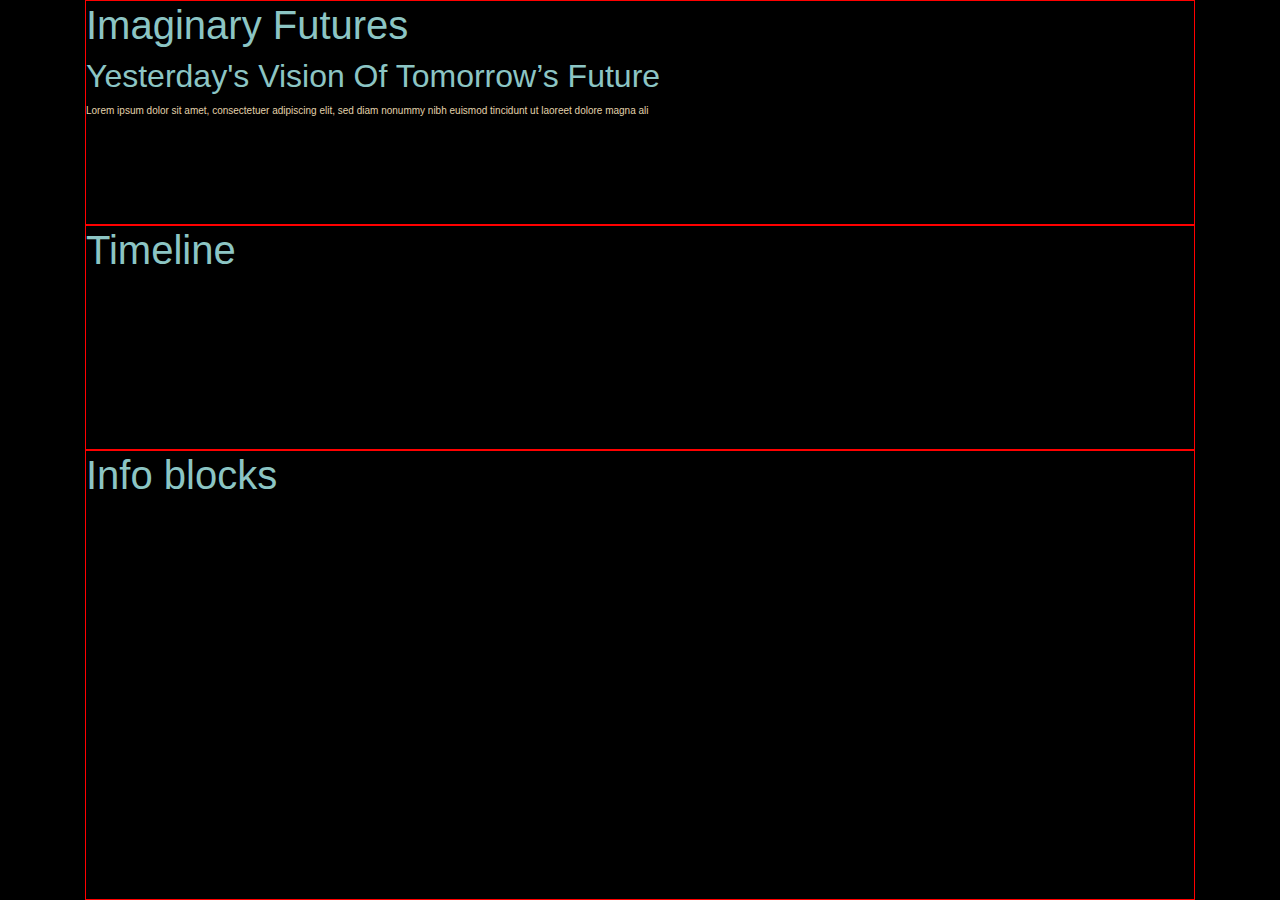
==== index.html @ ab4b133a "blocks divide" ====
<html>
<header>
    <meta charset="UTF-8">
    <meta name="description" content="xxx">
    <meta name="keywords" content="xxx">
    <meta name="author" content="Adriaan Odendaal">
    <meta name="viewport" content="width=device-width, initial-scale=1.0">
    <!-- SCRIPTS -->
    <script src="jquery-3.4.0.min.js"></script>
    <script src="https://code.jquery.com/jquery-3.3.1.slim.min.js" integrity="sha384-q8i/X+965DzO0rT7abK41JStQIAqVgRVzpbzo5smXKp4YfRvH+8abtTE1Pi6jizo" crossorigin="anonymous"></script>
    <script src="https://cdnjs.cloudflare.com/ajax/libs/popper.js/1.14.7/umd/popper.min.js" integrity="sha384-UO2eT0CpHqdSJQ6hJty5KVphtPhzWj9WO1clHTMGa3JDZwrnQq4sF86dIHNDz0W1" crossorigin="anonymous"></script>
    <script src="https://stackpath.bootstrapcdn.com/bootstrap/4.3.1/js/bootstrap.min.js" integrity="sha384-JjSmVgyd0p3pXB1rRibZUAYoIIy6OrQ6VrjIEaFf/nJGzIxFDsf4x0xIM+B07jRM" crossorigin="anonymous"></script>
    <!-- CSS -->
    <link rel="stylesheet" href="https://stackpath.bootstrapcdn.com/bootstrap/4.3.1/css/bootstrap.min.css" integrity="sha384-ggOyR0iXCbMQv3Xipma34MD+dH/1fQ784/j6cY/iJTQUOhcWr7x9JvoRxT2MZw1T" crossorigin="anonymous">
    <link rel="stylesheet" href="css/stylesheet.css">
</header>
<body>
    <div class = "container">
        <div class ="header"> 
            <h1>Imaginary Futures</h1>
            <h2>Yesterday's Vision Of Tomorrow’s Future</h2>
            <div class = "text-block">
                <p>Lorem ipsum dolor sit amet, consectetuer adipiscing elit, sed diam nonummy nibh euismod tincidunt ut laoreet dolore magna ali</p>
            </div>
        </div>
        <div class = "timeline_container">
            <h1>Timeline</h1>
        </div>
        <div class = "info_blocks">
            <h1>Info blocks</h1>
        </div>
    </div>
</body>


</html>
---- css/stylesheet.css ----
body {
    background: black;
    font-size: 10em;
    color: #8CC5C4;
}
p {
    font-size: 10px;
    color: #E2D2AB;
}

.header {
    height: 25%;
    border: solid 1px red;
}

.timeline_container {
    height: 25%;
    border: solid 1px red;
}

.info_blocks {
    height: 50%;
    border: solid 1px red;
}
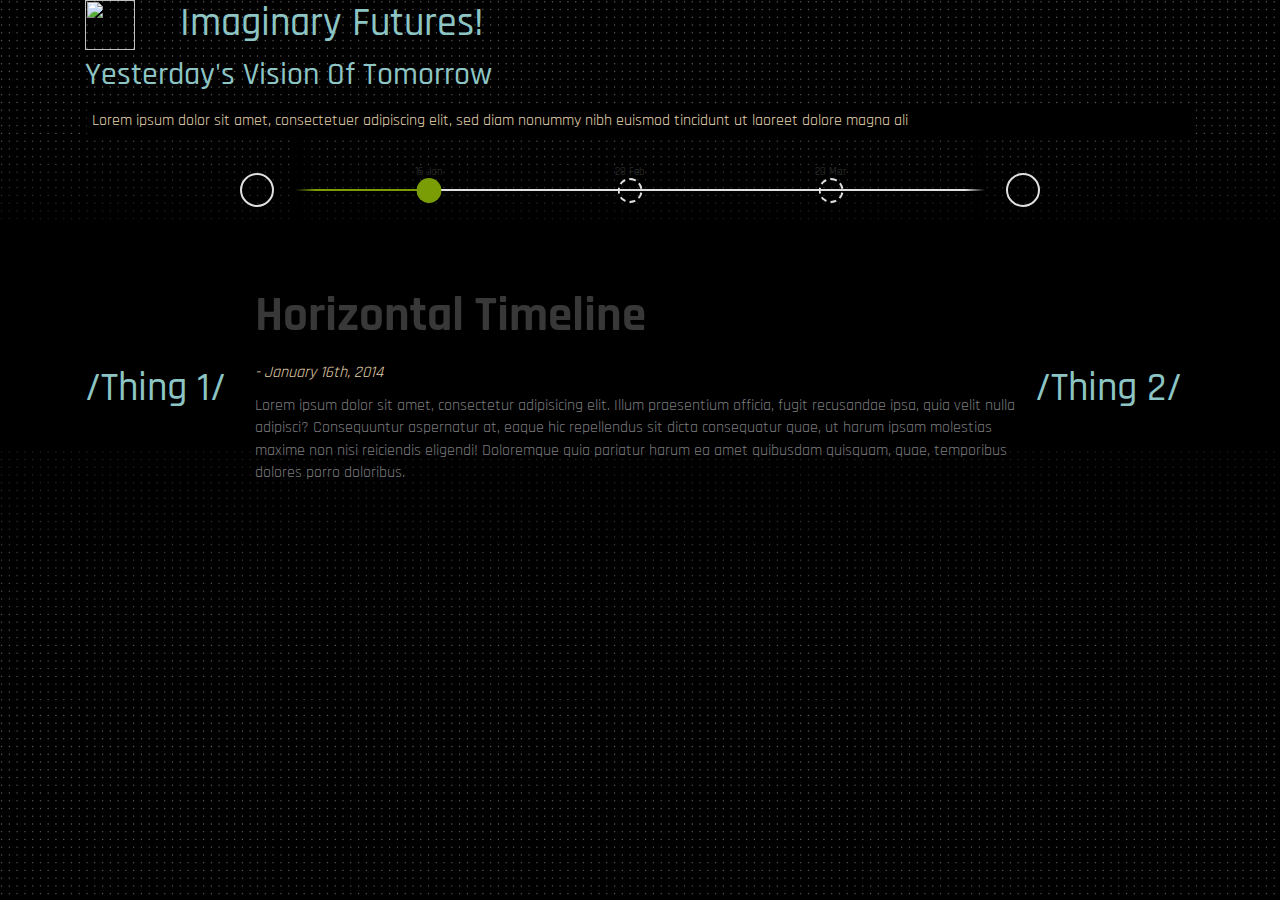
==== commit 84ec35c7: "yes" ====
--- a/index.html
+++ b/index.html
@@ -1,35 +1,209 @@
 <html>
-<header>
+<head>
     <meta charset="UTF-8">
     <meta name="description" content="xxx">
     <meta name="keywords" content="xxx">
     <meta name="author" content="Adriaan Odendaal">
-    <meta name="viewport" content="width=device-width, initial-scale=1.0">
+  <meta name="viewport" content="width=device-width, initial-scale=1">
     <!-- SCRIPTS -->
-    <script src="jquery-3.4.0.min.js"></script>
+    <script src="https://ajax.googleapis.com/ajax/libs/jquery/3.4.0/jquery.min.js"></script>
     <script src="https://code.jquery.com/jquery-3.3.1.slim.min.js" integrity="sha384-q8i/X+965DzO0rT7abK41JStQIAqVgRVzpbzo5smXKp4YfRvH+8abtTE1Pi6jizo" crossorigin="anonymous"></script>
     <script src="https://cdnjs.cloudflare.com/ajax/libs/popper.js/1.14.7/umd/popper.min.js" integrity="sha384-UO2eT0CpHqdSJQ6hJty5KVphtPhzWj9WO1clHTMGa3JDZwrnQq4sF86dIHNDz0W1" crossorigin="anonymous"></script>
     <script src="https://stackpath.bootstrapcdn.com/bootstrap/4.3.1/js/bootstrap.min.js" integrity="sha384-JjSmVgyd0p3pXB1rRibZUAYoIIy6OrQ6VrjIEaFf/nJGzIxFDsf4x0xIM+B07jRM" crossorigin="anonymous"></script>
+    <!--Timeline-->
+    <script>document.getElementsByTagName("html")[0].className += " js";</script>
+    <link rel="stylesheet" href="css/timeline/style.css">
     <!-- CSS -->
     <link rel="stylesheet" href="https://stackpath.bootstrapcdn.com/bootstrap/4.3.1/css/bootstrap.min.css" integrity="sha384-ggOyR0iXCbMQv3Xipma34MD+dH/1fQ784/j6cY/iJTQUOhcWr7x9JvoRxT2MZw1T" crossorigin="anonymous">
     <link rel="stylesheet" href="css/stylesheet.css">
-</header>
+    <link href="https://fonts.googleapis.com/css?family=Rajdhani" rel="stylesheet">
+</head>
 <body>
+    <div class="background_top"></div>
     <div class = "container">
-        <div class ="header"> 
-            <h1>Imaginary Futures</h1>
-            <h2>Yesterday's Vision Of Tomorrow’s Future</h2>
-            <div class = "text-block">
-                <p>Lorem ipsum dolor sit amet, consectetuer adipiscing elit, sed diam nonummy nibh euismod tincidunt ut laoreet dolore magna ali</p>
+        <div class ="header">
+            <div class ="row"> 
+                <div class="col-md-1">
+                    <div class="logo">
+                        <img class = "logoA" src = "imgs/logoA.svg">
+                        <img class = "logoB" src = "imgs/logoB.svg">
+                        <img class = "logoC" src = "imgs/logoC.svg">
+                    </div>
+                </div>
+                <div class="col-md-6">
+                    <h1>Imaginary Futures!</h1>
+                </div>
+            </div>
+            <h2>Yesterday's Vision Of Tomorrow</h2>
+            <div class = "text_block">
+                <div>
+                    Lorem ipsum dolor sit amet, consectetuer adipiscing elit, sed diam nonummy nibh euismod tincidunt ut laoreet dolore magna ali
+                </div>
             </div>
         </div>
         <div class = "timeline_container">
-            <h1>Timeline</h1>
+                <section class="cd-h-timeline js-cd-h-timeline margin-bottom--md">                    
+                        <div class="cd-h-timeline__container container">
+                          <div class="cd-h-timeline__dates">
+                            <div class="cd-h-timeline__line">
+                              <ol>
+                                <li><a href="#0" data-date="16/01/2014" class="cd-h-timeline__date cd-h-timeline__date--selected">16 Jan</a></li>
+                                <li><a href="#0" data-date="28/02/2014" class="cd-h-timeline__date">28 Feb</a></li>
+                                <li><a href="#0" data-date="20/04/2014" class="cd-h-timeline__date">20 Mar</a></li>
+                                <li><a href="#0" data-date="20/05/2014" class="cd-h-timeline__date">20 May</a></li>
+                                <li><a href="#0" data-date="09/07/2014" class="cd-h-timeline__date">09 Jul</a></li>
+                                <li><a href="#0" data-date="30/08/2014" class="cd-h-timeline__date">30 Aug</a></li>
+                                <li><a href="#0" data-date="15/09/2014" class="cd-h-timeline__date">15 Sep</a></li>
+                                <li><a href="#0" data-date="01/11/2014" class="cd-h-timeline__date">01 Nov</a></li>
+                                <li><a href="#0" data-date="10/12/2014" class="cd-h-timeline__date">10 Dec</a></li>
+                                <li><a href="#0" data-date="19/01/2015" class="cd-h-timeline__date">29 Jan</a></li>
+                                <li><a href="#0" data-date="03/03/2015" class="cd-h-timeline__date">3 Mar</a></li>
+                              </ol>
+                    
+                              <span class="cd-h-timeline__filling-line" aria-hidden="true"></span>
+                            </div> <!-- .cd-h-timeline__line -->
+                          </div> <!-- .cd-h-timeline__dates -->
+                            
+                          <ul>
+                            <li><a href="#0" class="text--replace cd-h-timeline__navigation cd-h-timeline__navigation--prev cd-h-timeline__navigation--inactive">Prev</a></li>
+                            <li><a href="#0" class="text--replace cd-h-timeline__navigation cd-h-timeline__navigation--next">Next</a></li>
+                          </ul>
+                        </div> <!-- .cd-h-timeline__container -->
+                    
+                        <div class="cd-h-timeline__events">
+                          <ol>
+                            <li class="cd-h-timeline__event cd-h-timeline__event--selected text-component">
+                              <div class="cd-h-timeline__event-content container">
+                                <h2 class="cd-h-timeline__event-title">Horizontal Timeline</h2>
+                                <em class="cd-h-timeline__event-date">January 16th, 2014</em>
+                                <p class="cd-h-timeline__event-description text--subtle"> 
+                                  Lorem ipsum dolor sit amet, consectetur adipisicing elit. Illum praesentium officia, fugit recusandae ipsa, quia velit nulla adipisci? Consequuntur aspernatur at, eaque hic repellendus sit dicta consequatur quae, ut harum ipsam molestias maxime non nisi reiciendis eligendi! Doloremque quia pariatur harum ea amet quibusdam quisquam, quae, temporibus dolores porro doloribus.
+                                </p>
+                              </div>
+                            </li>
+                    
+                            <li class="cd-h-timeline__event text-component">
+                              <div class="cd-h-timeline__event-content container">
+                                <h2 class="cd-h-timeline__event-title">Event title here</h2>
+                                <em class="cd-h-timeline__event-date">February 28th, 2014</em>
+                                <p class="cd-h-timeline__event-description text--subtle"> 
+                                  Lorem ipsum dolor sit amet, consectetur adipisicing elit. Illum praesentium officia, fugit recusandae ipsa, quia velit nulla adipisci? Consequuntur aspernatur at, eaque hic repellendus sit dicta consequatur quae, ut harum ipsam molestias maxime non nisi reiciendis eligendi! Doloremque quia pariatur harum ea amet quibusdam quisquam, quae, temporibus dolores porro doloribus.
+                                </p>
+                              </div>
+                            </li>
+                    
+                            <li class="cd-h-timeline__event text-component">
+                              <div class="cd-h-timeline__event-content container">
+                                <h2 class="cd-h-timeline__event-title">Event title here</h2>
+                                <em class="cd-h-timeline__event-date">March 20th, 2014</em>
+                                <p class="cd-h-timeline__event-description text--subtle"> 
+                                  Lorem ipsum dolor sit amet, consectetur adipisicing elit. Illum praesentium officia, fugit recusandae ipsa, quia velit nulla adipisci? Consequuntur aspernatur at, eaque hic repellendus sit dicta consequatur quae, ut harum ipsam molestias maxime non nisi reiciendis eligendi! Doloremque quia pariatur harum ea amet quibusdam quisquam, quae, temporibus dolores porro doloribus.
+                                </p>
+                              </div>
+                            </li>
+                    
+                            <li class="cd-h-timeline__event text-component">
+                              <div class="cd-h-timeline__event-content container">
+                                <h2 class="cd-h-timeline__event-title">Event title here</h2>
+                                <em class="cd-h-timeline__event-date">May 20th, 2014</em>
+                                <p class="cd-h-timeline__event-description text--subtle"> 
+                                  Lorem ipsum dolor sit amet, consectetur adipisicing elit. Illum praesentium officia, fugit recusandae ipsa, quia velit nulla adipisci? Consequuntur aspernatur at, eaque hic repellendus sit dicta consequatur quae, ut harum ipsam molestias maxime non nisi reiciendis eligendi! Doloremque quia pariatur harum ea amet quibusdam quisquam, quae, temporibus dolores porro doloribus.
+                                </p>
+                              </div>
+                            </li>
+                    
+                            <li class="cd-h-timeline__event text-component">
+                              <div class="cd-h-timeline__event-content container">
+                                <h2 class="cd-h-timeline__event-title">Event title here</h2>
+                                <em class="cd-h-timeline__event-date">July 9th, 2014</em>
+                                <p class="cd-h-timeline__event-description text--subtle"> 
+                                  Lorem ipsum dolor sit amet, consectetur adipisicing elit. Illum praesentium officia, fugit recusandae ipsa, quia velit nulla adipisci? Consequuntur aspernatur at, eaque hic repellendus sit dicta consequatur quae, ut harum ipsam molestias maxime non nisi reiciendis eligendi! Doloremque quia pariatur harum ea amet quibusdam quisquam, quae, temporibus dolores porro doloribus.
+                                </p>
+                              </div>
+                            </li>
+                    
+                            <li class="cd-h-timeline__event text-component">
+                              <div class="cd-h-timeline__event-content container">
+                                <h2 class="cd-h-timeline__event-title">Event title here</h2>
+                                <em class="cd-h-timeline__event-date">August 30th, 2014</em>
+                                <p class="cd-h-timeline__event-description text--subtle"> 
+                                  Lorem ipsum dolor sit amet, consectetur adipisicing elit. Illum praesentium officia, fugit recusandae ipsa, quia velit nulla adipisci? Consequuntur aspernatur at, eaque hic repellendus sit dicta consequatur quae, ut harum ipsam molestias maxime non nisi reiciendis eligendi! Doloremque quia pariatur harum ea amet quibusdam quisquam, quae, temporibus dolores porro doloribus.
+                                </p>
+                              </div>
+                            </li>
+                    
+                            <li class="cd-h-timeline__event text-component">
+                              <div class="cd-h-timeline__event-content container">
+                                <h2 class="cd-h-timeline__event-title">Event title here</h2>
+                                <em class="cd-h-timeline__event-date">September 15th, 2014</em>
+                                <p class="cd-h-timeline__event-description text--subtle"> 
+                                  Lorem ipsum dolor sit amet, consectetur adipisicing elit. Illum praesentium officia, fugit recusandae ipsa, quia velit nulla adipisci? Consequuntur aspernatur at, eaque hic repellendus sit dicta consequatur quae, ut harum ipsam molestias maxime non nisi reiciendis eligendi! Doloremque quia pariatur harum ea amet quibusdam quisquam, quae, temporibus dolores porro doloribus.
+                                </p>
+                              </div>
+                            </li>
+                    
+                            <li class="cd-h-timeline__event text-component">
+                              <div class="cd-h-timeline__event-content container">
+                                <h2 class="cd-h-timeline__event-title">Event title here</h2>
+                                <em class="cd-h-timeline__event-date">November 1st, 2014</em>
+                                <p class="cd-h-timeline__event-description text--subtle"> 
+                                  Lorem ipsum dolor sit amet, consectetur adipisicing elit. Illum praesentium officia, fugit recusandae ipsa, quia velit nulla adipisci? Consequuntur aspernatur at, eaque hic repellendus sit dicta consequatur quae, ut harum ipsam molestias maxime non nisi reiciendis eligendi! Doloremque quia pariatur harum ea amet quibusdam quisquam, quae, temporibus dolores porro doloribus.
+                                </p>
+                              </div>
+                            </li>
+                    
+                            <li class="cd-h-timeline__event text-component">
+                              <div class="cd-h-timeline__event-content container">
+                                <h2 class="cd-h-timeline__event-title">Event title here</h2>
+                                <em class="cd-h-timeline__event-date">December 10th, 2014</em>
+                                <p class="cd-h-timeline__event-description text--subtle"> 
+                                  Lorem ipsum dolor sit amet, consectetur adipisicing elit. Illum praesentium officia, fugit recusandae ipsa, quia velit nulla adipisci? Consequuntur aspernatur at, eaque hic repellendus sit dicta consequatur quae, ut harum ipsam molestias maxime non nisi reiciendis eligendi! Doloremque quia pariatur harum ea amet quibusdam quisquam, quae, temporibus dolores porro doloribus.
+                                </p>
+                              </div>
+                            </li>
+                    
+                            <li class="cd-h-timeline__event text-component">
+                              <div class="cd-h-timeline__event-content container">
+                                <h2 class="cd-h-timeline__event-title">Event title here</h2>
+                                <em class="cd-h-timeline__event-date">January 29th, 2015</em>
+                                <p class="cd-h-timeline__event-description text--subtle"> 
+                                  Lorem ipsum dolor sit amet, consectetur adipisicing elit. Illum praesentium officia, fugit recusandae ipsa, quia velit nulla adipisci? Consequuntur aspernatur at, eaque hic repellendus sit dicta consequatur quae, ut harum ipsam molestias maxime non nisi reiciendis eligendi! Doloremque quia pariatur harum ea amet quibusdam quisquam, quae, temporibus dolores porro doloribus.
+                                </p>
+                              </div>
+                            </li>
+                    
+                            <li class="cd-h-timeline__event text-component">
+                              <div class="cd-h-timeline__event-content container">
+                                <h2 class="cd-h-timeline__event-title">Event title here</h2>
+                                <em class="cd-h-timeline__event-date">March 3rd, 2015</em>
+                                <p class="cd-h-timeline__event-description text--subtle"> 
+                                  Lorem ipsum dolor sit amet, consectetur adipisicing elit. Illum praesentium officia, fugit recusandae ipsa, quia velit nulla adipisci? Consequuntur aspernatur at, eaque hic repellendus sit dicta consequatur quae, ut harum ipsam molestias maxime non nisi reiciendis eligendi! Doloremque quia pariatur harum ea amet quibusdam quisquam, quae, temporibus dolores porro doloribus.
+                                </p>
+                              </div>
+                            </li>
+                          </ol>
+                        </div> <!-- .cd-h-timeline__events -->
+                      </section>
+
         </div>
         <div class = "info_blocks">
-            <h1>Info blocks</h1>
+            <div class = "row">
+                <div class = "col-md-2">
+                    <h1>/Thing 1/</h1>
+                </div>
+                <div class = "col-md-8">
+                    <!-- Info Blocks -->
+                </div>
+                <div class = "col-md-2">
+                    <h1>/Thing 2/</h1>
+                </div>
+            </div>
         </div>
     </div>
+    <div class="background_bottom"> </div>
+    <script src="js/timeline/util.js"></script> <!-- util functions included in the CodyHouse framework -->
+    <script src="js/timeline/swipe-content.js"></script> <!-- A Vanilla JavaScript plugin to detect touch interactions -->
+    <script src="js/timeline/main.js"></script>
 </body>
 
 
--- a/css/timeline/style.css
+++ b/css/timeline/style.css
@@ -0,0 +1,1831 @@
+@import url("https://fonts.googleapis.com/css?family=Playfair+Display:700, 900|Fira+Sans:400, 400italic");
+    *, *: :after, *::before {
+    box-sizing: inherit;
+}
+* {
+    font: inherit;
+}
+html, body, div, span, applet, object, iframe, h1, h2, h3, h4, h5, h6, p, blockquote, pre, a, abbr, acronym, address, big, cite, code, del, dfn, em, img, ins, kbd, q, s, samp, small, strike, strong, sub, sup, tt, var, b, u, i, center, dl, dt, dd, ol, ul, li, fieldset, form, label, legend, table, caption, tbody, tfoot, thead, tr, th, td, article, aside, canvas, details, embed, figure, figcaption, footer, header, hgroup, menu, nav, output, ruby, section, summary, time, mark, audio, video, hr {
+    margin: 0;
+    padding: 0;
+    border: 0;
+}
+html {
+    box-sizing: border-box;
+}
+body {
+    background-color: hsl(0,  0%,  100%);
+    background-color: var(--color-bg,  white);
+}
+article, aside, details, figcaption, figure, footer, header, hgroup, menu, nav, section, main, form legend {
+    display: block;
+}
+ol, ul {
+    list-style: none;
+}
+blockquote, q {
+    quotes: none;
+}
+button, input, textarea, select {
+    margin: 0;
+}
+.btn, .form-control, .link, .reset {
+    background-color: transparent;
+    padding: 0;
+    border: 0;
+    border-radius: 0;
+    color: inherit;
+    line-height: inherit;
+    -webkit-appearance: none;
+    -moz-appearance: none;
+    appearance: none;
+}
+select.form-control::-ms-expand {
+    display: none;
+}
+textarea {
+    resize: vertical;
+    overflow: auto;
+    vertical-align: top;
+}
+input::-ms-clear {
+    display: none;
+}
+table {
+    border-collapse: collapse;
+    border-spacing: 0;
+}
+img, video, svg {
+    max-width: 100%}
+:root, [data-theme="default"] {
+    --color-primary-darker: hsl(220,  90%,  36%);
+    --color-primary-darker-h: 220;
+    --color-primary-darker-s: 90%;
+    --color-primary-darker-l: 36%;
+    --color-primary-dark: hsl(220,  90%,  46%);
+    --color-primary-dark-h: 220;
+    --color-primary-dark-s: 90%;
+    --color-primary-dark-l: 46%;
+    --color-primary: hsl(220,  90%,  56%);
+    --color-primary-h: 220;
+    --color-primary-s: 90%;
+    --color-primary-l: 56%;
+    --color-primary-light: hsl(220,  90%,  66%);
+    --color-primary-light-h: 220;
+    --color-primary-light-s: 90%;
+    --color-primary-light-l: 66%;
+    --color-primary-lighter: hsl(220,  90%,  76%);
+    --color-primary-lighter-h: 220;
+    --color-primary-lighter-s: 90%;
+    --color-primary-lighter-l: 76%;
+    --color-accent-darker: hsl(355,  90%,  41%);
+    --color-accent-darker-h: 355;
+    --color-accent-darker-s: 90%;
+    --color-accent-darker-l: 41%;
+    --color-accent-dark: hsl(355,  90%,  51%);
+    --color-accent-dark-h: 355;
+    --color-accent-dark-s: 90%;
+    --color-accent-dark-l: 51%;
+    --color-accent: hsl(355,  90%,  61%);
+    --color-accent-h: 355;
+    --color-accent-s: 90%;
+    --color-accent-l: 61%;
+    --color-accent-light: hsl(355,  90%,  71%);
+    --color-accent-light-h: 355;
+    --color-accent-light-s: 90%;
+    --color-accent-light-l: 71%;
+    --color-accent-lighter: hsl(355,  90%,  81%);
+    --color-accent-lighter-h: 355;
+    --color-accent-lighter-s: 90%;
+    --color-accent-lighter-l: 81%;
+    --color-black: hsl(240,  8%,  12%);
+    --color-black-h: 240;
+    --color-black-s: 8%;
+    --color-black-l: 12%;
+    --color-white: hsl(0,  0%,  100%);
+    --color-white-h: 0;
+    --color-white-s: 0%;
+    --color-white-l: 100%;
+    --color-success-darker: hsl(94,  48%,  36%);
+    --color-success-darker-h: 94;
+    --color-success-darker-s: 48%;
+    --color-success-darker-l: 36%;
+    --color-success-dark: hsl(94,  48%,  46%);
+    --color-success-dark-h: 94;
+    --color-success-dark-s: 48%;
+    --color-success-dark-l: 46%;
+    --color-success: hsl(94,  48%,  56%);
+    --color-success-h: 94;
+    --color-success-s: 48%;
+    --color-success-l: 56%;
+    --color-success-light: hsl(94,  48%,  66%);
+    --color-success-light-h: 94;
+    --color-success-light-s: 48%;
+    --color-success-light-l: 66%;
+    --color-success-lighter: hsl(94,  48%,  76%);
+    --color-success-lighter-h: 94;
+    --color-success-lighter-s: 48%;
+    --color-success-lighter-l: 76%;
+    --color-error-darker: hsl(355,  90%,  41%);
+    --color-error-darker-h: 355;
+    --color-error-darker-s: 90%;
+    --color-error-darker-l: 41%;
+    --color-error-dark: hsl(355,  90%,  51%);
+    --color-error-dark-h: 355;
+    --color-error-dark-s: 90%;
+    --color-error-dark-l: 51%;
+    --color-error: hsl(355,  90%,  61%);
+    --color-error-h: 355;
+    --color-error-s: 90%;
+    --color-error-l: 61%;
+    --color-error-light: hsl(355,  90%,  71%);
+    --color-error-light-h: 355;
+    --color-error-light-s: 90%;
+    --color-error-light-l: 71%;
+    --color-error-lighter: hsl(355,  90%,  81%);
+    --color-error-lighter-h: 355;
+    --color-error-lighter-s: 90%;
+    --color-error-lighter-l: 81%;
+    --color-warning-darker: hsl(46,  100%,  41%);
+    --color-warning-darker-h: 46;
+    --color-warning-darker-s: 100%;
+    --color-warning-darker-l: 41%;
+    --color-warning-dark: hsl(46,  100%,  51%);
+    --color-warning-dark-h: 46;
+    --color-warning-dark-s: 100%;
+    --color-warning-dark-l: 51%;
+    --color-warning: hsl(46,  100%,  61%);
+    --color-warning-h: 46;
+    --color-warning-s: 100%;
+    --color-warning-l: 61%;
+    --color-warning-light: hsl(46,  100%,  71%);
+    --color-warning-light-h: 46;
+    --color-warning-light-s: 100%;
+    --color-warning-light-l: 71%;
+    --color-warning-lighter: hsl(46,  100%,  81%);
+    --color-warning-lighter-h: 46;
+    --color-warning-lighter-s: 100%;
+    --color-warning-lighter-l: 81%;
+    --color-bg: hsl(0,  0%,  100%);
+    --color-bg-h: 0;
+    --color-bg-s: 0%;
+    --color-bg-l: 100%;
+    --color-contrast-lower: hsl(0,  0%,  95%);
+    --color-contrast-lower-h: 0;
+    --color-contrast-lower-s: 0%;
+    --color-contrast-lower-l: 95%;
+    --color-contrast-low: hsl(240,  1%,  83%);
+    --color-contrast-low-h: 240;
+    --color-contrast-low-s: 1%;
+    --color-contrast-low-l: 83%;
+    --color-contrast-medium: hsl(240,  1%,  48%);
+    --color-contrast-medium-h: 240;
+    --color-contrast-medium-s: 1%;
+    --color-contrast-medium-l: 48%;
+    --color-contrast-high: hsl(240,  4%,  20%);
+    --color-contrast-high-h: 240;
+    --color-contrast-high-s: 4%;
+    --color-contrast-high-l: 20%;
+    --color-contrast-higher: hsl(240,  8%,  12%);
+    --color-contrast-higher-h: 240;
+    --color-contrast-higher-s: 8%;
+    --color-contrast-higher-l: 12%}
+[data-theme] {
+    background-color: hsl(0,  0%,  100%);
+    background-color: var(--color-bg);
+    color: hsl(240,  4%,  20%);
+    color: var(--color-contrast-high);
+}
+:root {
+    --space-unit:   1em;
+    --space-xxxxs:  calc(0.125*var(--space-unit));
+    --space-xxxs:   calc(0.25*var(--space-unit));
+    --space-xxs:    calc(0.375*var(--space-unit));
+    --space-xs:     calc(0.5*var(--space-unit));
+    --space-sm:     calc(0.75*var(--space-unit));
+    --space-md:     calc(1.25*var(--space-unit));
+    --space-lg:     calc(2*var(--space-unit));
+    --space-xl:     calc(3.25*var(--space-unit));
+    --space-xxl:    calc(5.25*var(--space-unit));
+    --space-xxxl:   calc(8.5*var(--space-unit));
+    --space-xxxxl:  calc(13.75*var(--space-unit));
+    --component-padding:  var(--space-md);
+}
+@supports (--css: variables) {
+    @media (min-width:  64rem) {
+    :root {
+    --space-unit:   1.25em;
+}
+}}.margin-top, .margin-top--md {
+    margin-top: 1.25em;
+    margin-top: var(--space-md);
+}
+.margin-top--xxxxs {
+    margin-top: 0.125em;
+    margin-top: var(--space-xxxxs);
+}
+.margin-top--xxxs {
+    margin-top: 0.25em;
+    margin-top: var(--space-xxxs);
+}
+.margin-top--xxs {
+    margin-top: 0.375em;
+    margin-top: var(--space-xxs);
+}
+.margin-top--xs {
+    margin-top: 0.5em;
+    margin-top: var(--space-xs);
+}
+.margin-top--sm {
+    margin-top: 0.75em;
+    margin-top: var(--space-sm);
+}
+.margin-top--lg {
+    margin-top: 2em;
+    margin-top: var(--space-lg);
+}
+.margin-top--xl {
+    margin-top: 3.25em;
+    margin-top: var(--space-xl);
+}
+.margin-top--xxl {
+    margin-top: 5.25em;
+    margin-top: var(--space-xxl);
+}
+.margin-top--xxxl {
+    margin-top: 8.5em;
+    margin-top: var(--space-xxxl);
+}
+.margin-top--xxxxl {
+    margin-top: 13.75em;
+    margin-top: var(--space-xxxxl);
+}
+.margin-bottom, .margin-bottom--md {
+    margin-bottom: 1.25em;
+    margin-bottom: var(--space-md);
+}
+.margin-bottom--xxxxs {
+    margin-bottom: 0.125em;
+    margin-bottom: var(--space-xxxxs);
+}
+.margin-bottom--xxxs {
+    margin-bottom: 0.25em;
+    margin-bottom: var(--space-xxxs);
+}
+.margin-bottom--xxs {
+    margin-bottom: 0.375em;
+    margin-bottom: var(--space-xxs);
+}
+.margin-bottom--xs {
+    margin-bottom: 0.5em;
+    margin-bottom: var(--space-xs);
+}
+.margin-bottom--sm {
+    margin-bottom: 0.75em;
+    margin-bottom: var(--space-sm);
+}
+.margin-bottom--lg {
+    margin-bottom: 2em;
+    margin-bottom: var(--space-lg);
+}
+.margin-bottom--xl {
+    margin-bottom: 3.25em;
+    margin-bottom: var(--space-xl);
+}
+.margin-bottom--xxl {
+    margin-bottom: 5.25em;
+    margin-bottom: var(--space-xxl);
+}
+.margin-bottom--xxxl {
+    margin-bottom: 8.5em;
+    margin-bottom: var(--space-xxxl);
+}
+.margin-bottom--xxxxl {
+    margin-bottom: 13.75em;
+    margin-bottom: var(--space-xxxxl);
+}
+:root {
+    --container-width-xs:  37.5rem;
+    --container-width-sm:  45rem;
+    --container-width-md:  64rem;
+    --container-width-lg:  80rem;
+    --container-width-xl:  90rem;
+}
+.container {
+    width: calc(100% - 1.25em);
+    width: calc(100% - 2*var(--component-padding));
+    margin-left: auto;
+    margin-right: auto;
+}
+.container--full-width {
+    width: 100%}
+.container--xs {
+    max-width: 37.5rem;
+    max-width: var(--container-width-xs);
+}
+.container--sm {
+    max-width: 45rem;
+    max-width: var(--container-width-sm);
+}
+.container--md {
+    max-width: 64rem;
+    max-width: var(--container-width-md);
+}
+.container--lg {
+    max-width: 80rem;
+    max-width: var(--container-width-lg);
+}
+.container--xl {
+    max-width: 90rem;
+    max-width: var(--container-width-xl);
+}
+.container--adaptive, .container--adaptive-lg {
+    max-width: 37.5rem;
+    max-width: var(--container-width-xs);
+}
+@media (min-width: 64rem) {
+    .container--adaptive, .container--adaptive-lg {
+    max-width: 64rem;
+    max-width: var(--container-width-md);
+}
+}@media (min-width: 90rem) {
+    .container--adaptive, .container--adaptive-lg {
+    max-width: 80rem;
+    max-width: var(--container-width-lg);
+}
+}.container--adaptive-sm {
+    max-width: 37.5rem;
+    max-width: var(--container-width-xs);
+}
+@media (min-width: 64rem) {
+    .container--adaptive-sm {
+    max-width: 45rem;
+    max-width: var(--container-width-sm);
+}
+}.container--adaptive-md {
+    max-width: 37.5rem;
+    max-width: var(--container-width-xs);
+}
+@media (min-width: 64rem) {
+    .container--adaptive-md {
+    max-width: 64rem;
+    max-width: var(--container-width-md);
+}
+}.container--adaptive-xl {
+    max-width: 37.5rem;
+    max-width: var(--container-width-xs);
+}
+@media (min-width: 64rem) {
+    .container--adaptive-xl {
+    max-width: 64rem;
+    max-width: var(--container-width-md);
+}
+}@media (min-width: 90rem) {
+    .container--adaptive-xl {
+    max-width: 90rem;
+    max-width: var(--container-width-xl);
+}
+}.grid {
+    display: -ms-flexbox;
+    display: flex;
+    -ms-flex-wrap: wrap;
+    flex-wrap: wrap;
+}
+.grid>* {
+    background-clip: content-box;
+    -ms-flex-preferred-size: 100%;
+    flex-basis: 100%}
+.grid--gap-xs, .grid-gap--xs {
+    margin: -0.5em 0 0 -0.5em;
+    margin: calc(var(--space-xs)*-1) 0 0 calc(var(--space-xs)*-1);
+}
+.grid--gap-xs>*, .grid-gap--xs>* {
+    padding: 0.5em 0 0 0.5em;
+    padding: var(--space-xs) 0 0 var(--space-xs);
+}
+.grid--gap-sm, .grid-gap--sm {
+    margin: -0.75em 0 0 -0.75em;
+    margin: calc(var(--space-sm)*-1) 0 0 calc(var(--space-sm)*-1);
+}
+.grid--gap-sm>*, .grid-gap--sm>* {
+    padding: 0.75em 0 0 0.75em;
+    padding: var(--space-sm) 0 0 var(--space-sm);
+}
+.grid--gap-md, .grid-gap--md {
+    margin: -1.25em 0 0 -1.25em;
+    margin: calc(var(--space-md)*-1) 0 0 calc(var(--space-md)*-1);
+}
+.grid--gap-md>*, .grid-gap--md>* {
+    padding: 1.25em 0 0 1.25em;
+    padding: var(--space-md) 0 0 var(--space-md);
+}
+.grid--gap-lg, .grid-gap--lg {
+    margin: -2em 0 0 -2em;
+    margin: calc(var(--space-lg)*-1) 0 0 calc(var(--space-lg)*-1);
+}
+.grid--gap-lg>*, .grid-gap--lg>* {
+    padding: 2em 0 0 2em;
+    padding: var(--space-lg) 0 0 var(--space-lg);
+}
+.grid--gap-xl, .grid-gap--xl {
+    margin: -3.25em 0 0 -3.25em;
+    margin: calc(var(--space-xl)*-1) 0 0 calc(var(--space-xl)*-1);
+}
+.grid--gap-xl>*, .grid-gap--xl>* {
+    padding: 3.25em 0 0 3.25em;
+    padding: var(--space-xl) 0 0 var(--space-xl);
+}
+.col {
+    -ms-flex-positive: 1;
+    flex-grow: 1;
+    -ms-flex-preferred-size: 0;
+    flex-basis: 0;
+    max-width: 100%}
+.col--1 {
+    -ms-flex-preferred-size: 8.33%;
+    flex-basis: 8.33%;
+    max-width: 8.33%}
+.col--2 {
+    -ms-flex-preferred-size: 16.66%;
+    flex-basis: 16.66%;
+    max-width: 16.66%}
+.col--3 {
+    -ms-flex-preferred-size: 25%;
+    flex-basis: 25%;
+    max-width: 25%}
+.col--4 {
+    -ms-flex-preferred-size: 33.33%;
+    flex-basis: 33.33%;
+    max-width: 33.33%}
+.col--5 {
+    -ms-flex-preferred-size: 41.66%;
+    flex-basis: 41.66%;
+    max-width: 41.66%}
+.col--6 {
+    -ms-flex-preferred-size: 50%;
+    flex-basis: 50%;
+    max-width: 50%}
+.col--7 {
+    -ms-flex-preferred-size: 58.33%;
+    flex-basis: 58.33%;
+    max-width: 58.33%}
+.col--8 {
+    -ms-flex-preferred-size: 66.66%;
+    flex-basis: 66.66%;
+    max-width: 66.66%}
+.col--9 {
+    -ms-flex-preferred-size: 75%;
+    flex-basis: 75%;
+    max-width: 75%}
+.col--10 {
+    -ms-flex-preferred-size: 83.33%;
+    flex-basis: 83.33%;
+    max-width: 83.33%}
+.col--11 {
+    -ms-flex-preferred-size: 91.66%;
+    flex-basis: 91.66%;
+    max-width: 91.66%}
+.col--12 {
+    -ms-flex-preferred-size: 100%;
+    flex-basis: 100%;
+    max-width: 100%}
+@media (min-width: 30rem) {
+    .col--xs {
+    -ms-flex-positive: 1;
+    flex-grow: 1;
+    -ms-flex-preferred-size: 0;
+    flex-basis: 0;
+    max-width: 100%}
+.col--xs-1 {
+    -ms-flex-preferred-size: 8.33%;
+    flex-basis: 8.33%;
+    max-width: 8.33%}
+.col--xs-2 {
+    -ms-flex-preferred-size: 16.66%;
+    flex-basis: 16.66%;
+    max-width: 16.66%}
+.col--xs-3 {
+    -ms-flex-preferred-size: 25%;
+    flex-basis: 25%;
+    max-width: 25%}
+.col--xs-4 {
+    -ms-flex-preferred-size: 33.33%;
+    flex-basis: 33.33%;
+    max-width: 33.33%}
+.col--xs-5 {
+    -ms-flex-preferred-size: 41.66%;
+    flex-basis: 41.66%;
+    max-width: 41.66%}
+.col--xs-6 {
+    -ms-flex-preferred-size: 50%;
+    flex-basis: 50%;
+    max-width: 50%}
+.col--xs-7 {
+    -ms-flex-preferred-size: 58.33%;
+    flex-basis: 58.33%;
+    max-width: 58.33%}
+.col--xs-8 {
+    -ms-flex-preferred-size: 66.66%;
+    flex-basis: 66.66%;
+    max-width: 66.66%}
+.col--xs-9 {
+    -ms-flex-preferred-size: 75%;
+    flex-basis: 75%;
+    max-width: 75%}
+.col--xs-10 {
+    -ms-flex-preferred-size: 83.33%;
+    flex-basis: 83.33%;
+    max-width: 83.33%}
+.col--xs-11 {
+    -ms-flex-preferred-size: 91.66%;
+    flex-basis: 91.66%;
+    max-width: 91.66%}
+.col--xs-12 {
+    -ms-flex-preferred-size: 100%;
+    flex-basis: 100%;
+    max-width: 100%}
+}@media (min-width: 37.5rem) {
+    .col--sm {
+    -ms-flex-positive: 1;
+    flex-grow: 1;
+    -ms-flex-preferred-size: 0;
+    flex-basis: 0;
+    max-width: 100%}
+.col--sm-1 {
+    -ms-flex-preferred-size: 8.33%;
+    flex-basis: 8.33%;
+    max-width: 8.33%}
+.col--sm-2 {
+    -ms-flex-preferred-size: 16.66%;
+    flex-basis: 16.66%;
+    max-width: 16.66%}
+.col--sm-3 {
+    -ms-flex-preferred-size: 25%;
+    flex-basis: 25%;
+    max-width: 25%}
+.col--sm-4 {
+    -ms-flex-preferred-size: 33.33%;
+    flex-basis: 33.33%;
+    max-width: 33.33%}
+.col--sm-5 {
+    -ms-flex-preferred-size: 41.66%;
+    flex-basis: 41.66%;
+    max-width: 41.66%}
+.col--sm-6 {
+    -ms-flex-preferred-size: 50%;
+    flex-basis: 50%;
+    max-width: 50%}
+.col--sm-7 {
+    -ms-flex-preferred-size: 58.33%;
+    flex-basis: 58.33%;
+    max-width: 58.33%}
+.col--sm-8 {
+    -ms-flex-preferred-size: 66.66%;
+    flex-basis: 66.66%;
+    max-width: 66.66%}
+.col--sm-9 {
+    -ms-flex-preferred-size: 75%;
+    flex-basis: 75%;
+    max-width: 75%}
+.col--sm-10 {
+    -ms-flex-preferred-size: 83.33%;
+    flex-basis: 83.33%;
+    max-width: 83.33%}
+.col--sm-11 {
+    -ms-flex-preferred-size: 91.66%;
+    flex-basis: 91.66%;
+    max-width: 91.66%}
+.col--sm-12 {
+    -ms-flex-preferred-size: 100%;
+    flex-basis: 100%;
+    max-width: 100%}
+}@media (min-width: 64rem) {
+    .col--md {
+    -ms-flex-positive: 1;
+    flex-grow: 1;
+    -ms-flex-preferred-size: 0;
+    flex-basis: 0;
+    max-width: 100%}
+.col--md-1 {
+    -ms-flex-preferred-size: 8.33%;
+    flex-basis: 8.33%;
+    max-width: 8.33%}
+.col--md-2 {
+    -ms-flex-preferred-size: 16.66%;
+    flex-basis: 16.66%;
+    max-width: 16.66%}
+.col--md-3 {
+    -ms-flex-preferred-size: 25%;
+    flex-basis: 25%;
+    max-width: 25%}
+.col--md-4 {
+    -ms-flex-preferred-size: 33.33%;
+    flex-basis: 33.33%;
+    max-width: 33.33%}
+.col--md-5 {
+    -ms-flex-preferred-size: 41.66%;
+    flex-basis: 41.66%;
+    max-width: 41.66%}
+.col--md-6 {
+    -ms-flex-preferred-size: 50%;
+    flex-basis: 50%;
+    max-width: 50%}
+.col--md-7 {
+    -ms-flex-preferred-size: 58.33%;
+    flex-basis: 58.33%;
+    max-width: 58.33%}
+.col--md-8 {
+    -ms-flex-preferred-size: 66.66%;
+    flex-basis: 66.66%;
+    max-width: 66.66%}
+.col--md-9 {
+    -ms-flex-preferred-size: 75%;
+    flex-basis: 75%;
+    max-width: 75%}
+.col--md-10 {
+    -ms-flex-preferred-size: 83.33%;
+    flex-basis: 83.33%;
+    max-width: 83.33%}
+.col--md-11 {
+    -ms-flex-preferred-size: 91.66%;
+    flex-basis: 91.66%;
+    max-width: 91.66%}
+.col--md-12 {
+    -ms-flex-preferred-size: 100%;
+    flex-basis: 100%;
+    max-width: 100%}
+}@media (min-width: 80rem) {
+    .col--lg {
+    -ms-flex-positive: 1;
+    flex-grow: 1;
+    -ms-flex-preferred-size: 0;
+    flex-basis: 0;
+    max-width: 100%}
+.col--lg-1 {
+    -ms-flex-preferred-size: 8.33%;
+    flex-basis: 8.33%;
+    max-width: 8.33%}
+.col--lg-2 {
+    -ms-flex-preferred-size: 16.66%;
+    flex-basis: 16.66%;
+    max-width: 16.66%}
+.col--lg-3 {
+    -ms-flex-preferred-size: 25%;
+    flex-basis: 25%;
+    max-width: 25%}
+.col--lg-4 {
+    -ms-flex-preferred-size: 33.33%;
+    flex-basis: 33.33%;
+    max-width: 33.33%}
+.col--lg-5 {
+    -ms-flex-preferred-size: 41.66%;
+    flex-basis: 41.66%;
+    max-width: 41.66%}
+.col--lg-6 {
+    -ms-flex-preferred-size: 50%;
+    flex-basis: 50%;
+    max-width: 50%}
+.col--lg-7 {
+    -ms-flex-preferred-size: 58.33%;
+    flex-basis: 58.33%;
+    max-width: 58.33%}
+.col--lg-8 {
+    -ms-flex-preferred-size: 66.66%;
+    flex-basis: 66.66%;
+    max-width: 66.66%}
+.col--lg-9 {
+    -ms-flex-preferred-size: 75%;
+    flex-basis: 75%;
+    max-width: 75%}
+.col--lg-10 {
+    -ms-flex-preferred-size: 83.33%;
+    flex-basis: 83.33%;
+    max-width: 83.33%}
+.col--lg-11 {
+    -ms-flex-preferred-size: 91.66%;
+    flex-basis: 91.66%;
+    max-width: 91.66%}
+.col--lg-12 {
+    -ms-flex-preferred-size: 100%;
+    flex-basis: 100%;
+    max-width: 100%}
+}@media (min-width: 90rem) {
+    .col--xl {
+    -ms-flex-positive: 1;
+    flex-grow: 1;
+    -ms-flex-preferred-size: 0;
+    flex-basis: 0;
+    max-width: 100%}
+.col--xl-1 {
+    -ms-flex-preferred-size: 8.33%;
+    flex-basis: 8.33%;
+    max-width: 8.33%}
+.col--xl-2 {
+    -ms-flex-preferred-size: 16.66%;
+    flex-basis: 16.66%;
+    max-width: 16.66%}
+.col--xl-3 {
+    -ms-flex-preferred-size: 25%;
+    flex-basis: 25%;
+    max-width: 25%}
+.col--xl-4 {
+    -ms-flex-preferred-size: 33.33%;
+    flex-basis: 33.33%;
+    max-width: 33.33%}
+.col--xl-5 {
+    -ms-flex-preferred-size: 41.66%;
+    flex-basis: 41.66%;
+    max-width: 41.66%}
+.col--xl-6 {
+    -ms-flex-preferred-size: 50%;
+    flex-basis: 50%;
+    max-width: 50%}
+.col--xl-7 {
+    -ms-flex-preferred-size: 58.33%;
+    flex-basis: 58.33%;
+    max-width: 58.33%}
+.col--xl-8 {
+    -ms-flex-preferred-size: 66.66%;
+    flex-basis: 66.66%;
+    max-width: 66.66%}
+.col--xl-9 {
+    -ms-flex-preferred-size: 75%;
+    flex-basis: 75%;
+    max-width: 75%}
+.col--xl-10 {
+    -ms-flex-preferred-size: 83.33%;
+    flex-basis: 83.33%;
+    max-width: 83.33%}
+.col--xl-11 {
+    -ms-flex-preferred-size: 91.66%;
+    flex-basis: 91.66%;
+    max-width: 91.66%}
+.col--xl-12 {
+    -ms-flex-preferred-size: 100%;
+    flex-basis: 100%;
+    max-width: 100%}
+}.flex {
+    display: -ms-flexbox;
+    display: flex;
+}
+.flex>* {
+    display: inline-block;
+}
+.flex--wrap {
+    -ms-flex-wrap: wrap;
+    flex-wrap: wrap;
+}
+.flex--column {
+    -ms-flex-direction: column;
+    flex-direction: column;
+}
+.flex--end {
+    -ms-flex-pack: end;
+    justify-content: flex-end;
+}
+.flex--center {
+    -ms-flex-pack: center;
+    justify-content: center;
+    -ms-flex-align: center;
+    align-items: center;
+}
+.flex--center-x {
+    -ms-flex-pack: center;
+    justify-content: center;
+}
+.flex--center-y {
+    -ms-flex-align: center;
+    align-items: center;
+}
+.flex--space-between {
+    -ms-flex-pack: justify;
+    justify-content: space-between;
+}
+.flex--space-around {
+    -ms-flex-pack: distribute;
+    justify-content: space-around;
+}
+.flex--space-evenly {
+    -ms-flex-pack: space-evenly;
+    justify-content: space-evenly;
+}
+.flex--grow>* {
+    -ms-flex-positive: 1;
+    flex-grow: 1;
+}
+.flex--shrink-none>* {
+    -ms-flex-negative: 0;
+    flex-shrink: 0;
+}
+.flex--gap>*, .flex--gap-md>*, .flex-gap>*, .flex-gap--md>* {
+    margin-right: 1.25em;
+    margin-right: var(--space-md);
+}
+.flex--gap>*:last-child, .flex--gap-md>*:last-child, .flex-gap>*:last-child, .flex-gap--md>*:last-child {
+    margin-right: 0;
+}
+.flex--wrap.flex--gap, .flex--wrap.flex--gap-md, .flex--wrap.flex-gap, .flex--wrap.flex-gap--md {
+    margin-bottom: -1.25em;
+    margin-bottom: calc(-1*var(--space-md));
+}
+.flex--wrap.flex--gap>*, .flex--wrap.flex--gap-md>*, .flex--wrap.flex-gap>*, .flex--wrap.flex-gap--md>* {
+    margin-bottom: 1.25em;
+    margin-bottom: var(--space-md);
+}
+.flex--gap-xxs>*, .flex-gap--xxs>* {
+    margin-right: 0.375em;
+    margin-right: var(--space-xxs);
+}
+.flex--gap-xxs>*:last-child, .flex-gap--xxs>*:last-child {
+    margin-right: 0;
+}
+.flex--wrap.flex--gap-xxs, .flex--wrap.flex-gap--xxs {
+    margin-bottom: -0.375em;
+    margin-bottom: calc(-1*var(--space-xxs));
+}
+.flex--wrap.flex--gap-xxs>*, .flex--wrap.flex-gap--xxs>* {
+    margin-bottom: 0.375em;
+    margin-bottom: var(--space-xxs);
+}
+.flex--gap-xs>*, .flex-gap--xs>* {
+    margin-right: 0.5em;
+    margin-right: var(--space-xs);
+}
+.flex--gap-xs>*:last-child, .flex-gap--xs>*:last-child {
+    margin-right: 0;
+}
+.flex--wrap.flex--gap-xs, .flex--wrap.flex-gap--xs {
+    margin-bottom: -0.5em;
+    margin-bottom: calc(-1*var(--space-xs));
+}
+.flex--wrap.flex--gap-xs>*, .flex--wrap.flex-gap--xs>* {
+    margin-bottom: 0.5em;
+    margin-bottom: var(--space-xs);
+}
+.flex--gap-sm>*, .flex-gap--sm>* {
+    margin-right: 0.75em;
+    margin-right: var(--space-sm);
+}
+.flex--gap-sm>*:last-child, .flex-gap--sm>*:last-child {
+    margin-right: 0;
+}
+.flex--wrap.flex--gap-sm, .flex--wrap.flex-gap--sm {
+    margin-bottom: -0.75em;
+    margin-bottom: calc(-1*var(--space-sm));
+}
+.flex--wrap.flex--gap-sm>*, .flex--wrap.flex-gap--sm>* {
+    margin-bottom: 0.75em;
+    margin-bottom: var(--space-sm);
+}
+.flex--gap-lg>*, .flex-gap--lg>* {
+    margin-right: 2em;
+    margin-right: var(--space-lg);
+}
+.flex--gap-lg>*:last-child, .flex-gap--lg>*:last-child {
+    margin-right: 0;
+}
+.flex--wrap.flex--gap-lg, .flex--wrap.flex-gap--lg {
+    margin-bottom: -2em;
+    margin-bottom: calc(-1*var(--space-lg));
+}
+.flex--wrap.flex--gap-lg>*, .flex--wrap.flex-gap--lg>* {
+    margin-bottom: 2em;
+    margin-bottom: var(--space-lg);
+}
+.flex--gap-xl>*, .flex-gap--xl>* {
+    margin-right: 3.25em;
+    margin-right: var(--space-xl);
+}
+.flex--gap-xl>*:last-child, .flex-gap--xl>*:last-child {
+    margin-right: 0;
+}
+.flex--wrap.flex--gap-xl, .flex--wrap.flex-gap--xl {
+    margin-bottom: -3.25em;
+    margin-bottom: calc(-1*var(--space-xl));
+}
+.flex--wrap.flex--gap-xl>*, .flex--wrap.flex-gap--xl>* {
+    margin-bottom: 3.25em;
+    margin-bottom: var(--space-xl);
+}
+.flex-item--end {
+    -ms-flex-item-align: end;
+    align-self: flex-end;
+}
+.flex-item--grow {
+    -ms-flex-positive: 1;
+    flex-grow: 1;
+}
+.flex-item--shrink-none {
+    -ms-flex-negative: 0;
+    flex-shrink: 0;
+}
+:root {
+    --radius:  0.25em;
+    --shadow-sm:  0 1px 1px rgba(0,  0,  0,  .2),  0 1px 8px rgba(0,  0,  0,  .1);
+    --shadow-md:  0 1px 8px rgba(0,  0,  0,  .1),  0 8px 24px rgba(0,  0,  0,  .15);
+    --shadow-lg:  0 1px 8px rgba(0,  0,  0,  .1),  0 16px 48px rgba(0,  0,  0,  .1),  0 24px 60px rgba(0,  0,  0,  .1);
+    --transition-bounce:  cubic-bezier(0.175,  0.885,  0.32,  1.275);
+    --transition-ease-in-out:  cubic-bezier(0.645,  0.045,  0.355,  1);
+    --transition-ease-in:  cubic-bezier(0.55,  0.055,  0.675,  0.19);
+    --transition-ease-out:  cubic-bezier(0.215,  0.61,  0.355,  1);
+}
+:root {
+    --font-primary:  sans-serif;
+    --text-base-size:  1em;
+    --text-scale-ratio:  1.2;
+    --text-xs:  calc(1em/var(--text-scale-ratio)/var(--text-scale-ratio));
+    --text-sm:  calc(var(--text-xs)*var(--text-scale-ratio));
+    --text-md:  calc(var(--text-sm)*var(--text-scale-ratio)*var(--text-scale-ratio));
+    --text-lg:  calc(var(--text-md)*var(--text-scale-ratio));
+    --text-xl:  calc(var(--text-lg)*var(--text-scale-ratio));
+    --text-xxl:  calc(var(--text-xl)*var(--text-scale-ratio));
+    --text-xxxl:  calc(var(--text-xxl)*var(--text-scale-ratio));
+    --body-line-height:  1.4;
+    --heading-line-height:  1.2;
+    --font-primary-capital-letter:  1;
+}
+@supports (--css: variables) {
+    @media (min-width:  64rem) {
+    :root {
+    --text-base-size:  1.25em;
+    --text-scale-ratio:  1.25;
+}
+}}body {
+    font-size: 1em;
+    font-size: var(--text-base-size);
+    color: hsl(240,  4%,  20%);
+    color: var(--color-contrast-high);
+}
+h1, h2, h3, h4 {
+    color: hsl(240,  8%,  12%);
+    color: var(--color-contrast-higher);
+    line-height: 1.2;
+    line-height: var(--heading-line-height);
+}
+.text--xxxl {
+    font-size: 2.48832em;
+    font-size: var(--text-xxxl);
+}
+h1, .text--xxl {
+    font-size: 2.0736em;
+    font-size: var(--text-xxl);
+}
+h2, .text--xl {
+    font-size: 1.728em;
+    font-size: var(--text-xl);
+}
+h3, .text--lg {
+    font-size: 1.44em;
+    font-size: var(--text-lg);
+}
+h4, .text--md {
+    font-size: 1.2em;
+    font-size: var(--text-md);
+}
+.text--sm, small {
+    font-size: 0.83333em;
+    font-size: var(--text-sm);
+}
+.text--xs {
+    font-size: 0.69444em;
+    font-size: var(--text-xs);
+}
+a, .link {
+    color: hsl(220,  90%,  56%);
+    color: var(--color-primary);
+    text-decoration: underline;
+}
+mark {
+    background-color: hsl(355,  90%,  81%);
+    background-color: var(--color-accent-lighter);
+    color: inherit;
+}
+strong {
+    font-weight: bold;
+}
+s {
+    text-decoration: line-through;
+}
+u {
+    text-decoration: underline;
+}
+.text--subtle, .text-component .text--subtle {
+    color: hsl(240,  1%,  48%);
+    color: var(--color-contrast-medium);
+}
+.text--inherit, .text-component .text--inherit {
+    color: inherit;
+}
+.text-component {
+    --component-body-line-height:  calc(var(--body-line-height)*var(--line-height-multiplier,  1));
+    --component-heading-line-height:  calc(var(--heading-line-height)*var(--line-height-multiplier,  1));
+    --line-height-multiplier:  1;
+    --text-vspace-multiplier:  1;
+}
+.text-component h1, .text-component h2, .text-component h3, .text-component h4 {
+    line-height: 1.2;
+    line-height: var(--component-heading-line-height);
+    margin-bottom: 0.25em;
+    margin-bottom: calc(var(--space-xxxs)*var(--text-vspace-multiplier));
+}
+.text-component h2, .text-component h3, .text-component h4 {
+    margin-top: 0.75em;
+    margin-top: calc(var(--space-sm)*var(--text-vspace-multiplier));
+}
+.text-component p, .text-component blockquote, .text-component ul li, .text-component ol li {
+    line-height: 1.4;
+    line-height: var(--component-body-line-height);
+    color: hsl(240,  4%,  20%);
+    color: var(--color-contrast-high);
+}
+.text-component ul, .text-component ol, .text-component p, .text-component blockquote {
+    margin-bottom: 0.75em;
+    margin-bottom: calc(var(--space-sm)*var(--text-vspace-multiplier));
+}
+.text-component ul, .text-component ol {
+    padding-left: 1em;
+}
+.text-component ul {
+    list-style-type: disc;
+}
+.text-component ol {
+    list-style-type: decimal;
+}
+.text-component em {
+    font-style: italic;
+}
+.text-component blockquote {
+    padding-left: 1em;
+    border-left: 4px solid hsl(240,  1%,  83%);
+    border-left: 4px solid var(--color-contrast-low);
+}
+.text-component hr {
+    background: hsl(240,  1%,  83%);
+    background: var(--color-contrast-low);
+    height: 1px;
+    margin: 2em auto;
+    margin: calc(var(--space-lg)*var(--text-vspace-multiplier)) auto;
+}
+.text-component>*:first-child {
+    margin-top: 0;
+}
+.text-component>*:last-child {
+    margin-bottom: 0;
+}
+.article.text-component {
+    --line-height-multiplier:  1.13;
+}
+.article.text-component ul, .article.text-component ol, .article.text-component p, .article.text-component blockquote {
+    --text-vspace-multiplier:  1.2;
+}
+.text-component__img {
+    margin-bottom: 1.25em;
+    margin-bottom: calc(var(--space-md)*var(--text-vspace-multiplier,  1));
+    text-align: center;
+}
+.text-component__img img {
+    display: block;
+    margin: 0 auto;
+}
+.text-component__img figcaption {
+    text-align: center;
+    font-size: 0.83333em;
+    font-size: var(--text-sm);
+    color: hsl(240,  1%,  48%);
+    color: var(--color-contrast-medium);
+    margin-top: 0.5em;
+    margin-top: var(--space-xs);
+}
+.text-component__content {
+    margin-bottom: 1.25em;
+    margin-bottom: calc(var(--space-md)*var(--text-vspace-multiplier,  1));
+}
+.text-component__content .text-component__img {
+    margin-bottom: 0;
+}
+@media (min-width: 37.5rem) {
+    .text-component__content--left, .text-component__content--right, .text-component__img--left, .text-component__img--right {
+    width: 45%}
+.text-component__content--left img, .text-component__content--right img, .text-component__img--left img, .text-component__img--right img {
+    width: 100%}
+.text-component__content--left, .text-component__img--left {
+    float: left;
+    margin-right: 1.25em;
+    margin-right: calc(var(--space-md)*var(--text-vspace-multiplier,  1));
+}
+.text-component__content--right, .text-component__img--right {
+    float: right;
+    margin-left: 1.25em;
+    margin-left: calc(var(--space-md)*var(--text-vspace-multiplier,  1));
+}
+}@media (min-width: 90rem) {
+    .text-component__content--outset, .text-component__img--outset {
+    width: calc(100% + 10.5em);
+    width: calc(100% + 2*var(--space-xxl));
+}
+.text-component__content--outset img, .text-component__img--outset img {
+    width: 100%}
+.text-component__content--outset:not(.text-component__content--right), .text-component__img--outset:not(.text-component__img--right) {
+    margin-left: -5.25em;
+    margin-left: calc(-1*var(--space-xxl));
+}
+.text-component__content--left, .text-component__content--right, .text-component__img--left, .text-component__img--right {
+    width: 50%}
+.text-component__content--right.text-component__content--outset, .text-component__img--right.text-component__img--outset {
+    margin-right: -5.25em;
+    margin-right: calc(-1*var(--space-xxl));
+}
+}.truncate {
+    overflow: hidden;
+    text-overflow: ellipsis;
+    white-space: nowrap;
+}
+.text--center {
+    text-align: center;
+}
+.text--replace {
+    overflow: hidden;
+    color: transparent;
+    text-indent: 100%;
+    white-space: nowrap;
+}
+:root {
+    --icon-xs:  16px;
+    --icon-sm:  24px;
+    --icon-md:  32px;
+    --icon-lg:  48px;
+    --icon-xl:  64px;
+}
+.icon {
+    display: inline-block;
+    color: hsl(240,  8%,  12%);
+    color: var(--color-contrast-higher);
+    fill: currentColor;
+    height: 1em;
+    width: 1em;
+    line-height: 1;
+}
+.icon--xs {
+    font-size: 16px;
+    font-size: var(--icon-xs);
+}
+.icon--sm {
+    font-size: 24px;
+    font-size: var(--icon-sm);
+}
+.icon--md {
+    font-size: 32px;
+    font-size: var(--icon-md);
+}
+.icon--lg {
+    font-size: 48px;
+    font-size: var(--icon-lg);
+}
+.icon--xl {
+    font-size: 64px;
+    font-size: var(--icon-xl);
+}
+.icon-text {
+    display: -ms-inline-flexbox;
+    display: inline-flex;
+    -ms-flex-align: center;
+    align-items: center;
+}
+.icon-text>*:nth-child(2) {
+    margin-left: 0.375em;
+    margin-left: var(--space-xxs);
+}
+.icon-text .icon {
+    color: inherit;
+    -ms-flex-negative: 0;
+    flex-shrink: 0;
+}
+.icon-text.icon-text-gap--none>*:nth-child(2) {
+    margin-left: 0;
+}
+.icon--is-spinning {
+    -webkit-animation: icon-spin 1s infinite linear;
+    animation: icon-spin 1s infinite linear;
+}
+@-webkit-keyframes icon-spin {
+    0% {
+    -webkit-transform: rotate(0deg);
+    transform: rotate(0deg);
+}
+100% {
+    -webkit-transform: rotate(360deg);
+    transform: rotate(360deg);
+}
+}@keyframes icon-spin {
+    0% {
+    -webkit-transform: rotate(0deg);
+    transform: rotate(0deg);
+}
+100% {
+    -webkit-transform: rotate(360deg);
+    transform: rotate(360deg);
+}
+}.icon use {
+    color: inherit;
+    fill: currentColor;
+}
+:root {
+    --btn-font-size:  1em;
+    --btn-sm:  calc(var(--btn-font-size) - 0.2em);
+    --btn-md:  calc(var(--btn-font-size) + 0.2em);
+    --btn-lg:  calc(var(--btn-font-size) + 0.4em);
+}
+.btn {
+    display: -ms-inline-flexbox;
+    display: inline-flex;
+    position: relative;
+    white-space: nowrap;
+    text-decoration: none;
+    line-height: 1;
+    padding: 0.5em 0.75em;
+    padding: var(--space-xs) var(--space-sm);
+    border-radius: 0.25em;
+    font-size: 1em;
+    font-size: var(--btn-font-size);
+    -ms-flex-pack: center;
+    justify-content: center;
+    -ms-flex-align: center;
+    align-items: center;
+}
+.btn--primary {
+    background-color: hsl(220,  90%,  56%);
+    background-color: var(--color-primary);
+    color: hsl(0,  0%,  100%);
+    color: var(--color-white);
+    -webkit-font-smoothing: antialiased;
+    -moz-osx-font-smoothing: grayscale;
+}
+.btn--subtle {
+    color: hsl(240,  8%,  12%);
+    color: var(--color-contrast-higher);
+    border: 1px solid hsl(240,  1%,  83%);
+    border: 1px solid var(--color-contrast-low);
+}
+.btn--accent {
+    background-color: hsl(355,  90%,  61%);
+    background-color: var(--color-accent);
+    color: hsl(0,  0%,  100%);
+    color: var(--color-white);
+    -webkit-font-smoothing: antialiased;
+    -moz-osx-font-smoothing: grayscale;
+}
+.btn--disabled {
+    cursor: not-allowed;
+    box-shadow: none;
+    opacity: 0.6;
+}
+.btn--sm {
+    font-size: 0.8em;
+    font-size: var(--btn-sm);
+}
+.btn--md {
+    font-size: 1.2em;
+    font-size: var(--btn-md);
+}
+.btn--lg {
+    font-size: 1.4em;
+    font-size: var(--btn-lg);
+}
+.btn--full-width {
+    display: -ms-flexbox;
+    display: flex;
+    width: 100%}
+.btn .icon {
+    color: inherit;
+    -ms-flex-negative: 0;
+    flex-shrink: 0;
+}
+.btn--icon-text {
+    -ms-flex-align: center;
+    align-items: center;
+}
+.btn--icon-text>*:nth-child(2) {
+    margin-left: 0.375em;
+    margin-left: var(--space-xxs);
+}
+.btn--icon {
+    padding: 0.5em;
+    padding: var(--space-xs);
+}
+.form-control {
+    padding: 0.5em 0.75em;
+    padding: var(--space-xs) var(--space-sm);
+    background: hsl(0,  0%,  100%);
+    background: var(--color-bg);
+    border: 2px solid hsl(240,  1%,  83%);
+    border: 2px solid var(--color-contrast-low);
+    width: 100%}
+.form-control:focus {
+    outline: none;
+    border-color: hsl(220,  90%,  56%);
+    border-color: var(--color-primary);
+    --color-shadow:  hsla(220,  90%,  56%,  0.2);
+    --color-shadow:  hsla(var(--color-primary-h),  var(--color-primary-s),  var(--color-primary-l),  0.2);
+    box-shadow: undefined;
+    box-shadow: 0 0 0 3px var(--color-shadow);
+}
+.form-control:focus:focus {
+    box-shadow: 0 0 0 3px hsla(220,  90%,  56%,  0.2);
+    box-shadow: 0 0 0 3px var(--color-shadow);
+}
+.form-control::-webkit-input-placeholder {
+    color: hsl(240,  1%,  48%);
+    color: var(--color-contrast-medium);
+}
+.form-control::-moz-placeholder {
+    opacity: 1;
+    color: hsl(240,  1%,  48%);
+    color: var(--color-contrast-medium);
+}
+.form-control:-ms-input-placeholder {
+    color: hsl(240,  1%,  48%);
+    color: var(--color-contrast-medium);
+}
+.form-control:-moz-placeholder {
+    color: hsl(240,  1%,  48%);
+    color: var(--color-contrast-medium);
+}
+.form-control[disabled], .form-control[readonly] {
+    cursor: not-allowed;
+}
+.form-control[aria-invalid="true"] {
+    border-color: hsl(355,  90%,  61%);
+    border-color: var(--color-error);
+}
+.form-control[aria-invalid="true"]:focus {
+    --color-shadow:  hsla(355,  90%,  61%,  0.2);
+    --color-shadow:  hsla(var(--color-error-h),  var(--color-error-s),  var(--color-error-l),  0.2);
+    box-shadow: undefined;
+    box-shadow: 0 0 0 3px var(--color-shadow);
+}
+.form-control[aria-invalid="true"]:focus:focus {
+    box-shadow: 0 0 0 3px hsla(355,  90%,  61%,  0.2);
+    box-shadow: 0 0 0 3px var(--color-shadow);
+}
+.form-legend {
+    color: hsl(240,  8%,  12%);
+    color: var(--color-contrast-higher);
+    line-height: 1.2;
+    font-size: 1.2em;
+    font-size: var(--text-md);
+    margin-bottom: 0.375em;
+    margin-bottom: var(--space-xxs);
+}
+.form-label {
+    display: inline-block;
+    font-size: 0.83333em;
+    font-size: var(--text-sm);
+    margin-bottom: 0.25em;
+    margin-bottom: var(--space-xxxs);
+}
+.form__msg-error {
+    background-color: hsl(355,  90%,  61%);
+    background-color: var(--color-error);
+    color: hsl(0,  0%,  100%);
+    color: var(--color-white);
+    font-size: 0.83333em;
+    font-size: var(--text-sm);
+    -webkit-font-smoothing: antialiased;
+    -moz-osx-font-smoothing: grayscale;
+    padding: 0.5em;
+    padding: var(--space-xs);
+    margin-top: 0.75em;
+    margin-top: var(--space-sm);
+    border-radius: 0.25em;
+    position: absolute;
+    clip: rect(1px,  1px,  1px,  1px);
+}
+.form__msg-error::before {
+    content: '';
+    position: absolute;
+    left: 0.75em;
+    left: var(--space-sm);
+    top: 0;
+    -webkit-transform: translateY(-100%);
+    -ms-transform: translateY(-100%);
+    transform: translateY(-100%);
+    width: 0;
+    height: 0;
+    border: 8px solid transparent;
+    border-bottom-color: hsl(355,  90%,  61%);
+    border-bottom-color: var(--color-error);
+}
+.form__msg-error--is-visible {
+    position: relative;
+    clip: auto;
+}
+.radio-list>*, .checkbox-list>* {
+    position: relative;
+    display: -ms-flexbox;
+    display: flex;
+    -ms-flex-align: baseline;
+    align-items: baseline;
+    margin-bottom: 0.375em;
+    margin-bottom: var(--space-xxs);
+}
+.radio-list>*:last-of-type, .checkbox-list>*:last-of-type {
+    margin-bottom: 0;
+}
+.radio-list label, .checkbox-list label {
+    line-height: 1.4;
+    line-height: var(--body-line-height);
+    -webkit-user-select: none;
+    -moz-user-select: none;
+    -ms-user-select: none;
+    user-select: none;
+}
+.radio-list input, .checkbox-list input {
+    vertical-align: top;
+    margin-right: 0.25em;
+    margin-right: var(--space-xxxs);
+    -ms-flex-negative: 0;
+    flex-shrink: 0;
+}
+.radio-list.radio-list--inline, .radio-list.checkbox-list--inline, .checkbox-list.radio-list--inline, .checkbox-list.checkbox-list--inline {
+    display: -ms-flexbox;
+    display: flex;
+    margin-bottom: -1.25em;
+    margin-bottom: calc(-1*var(--space-md));
+}
+.radio-list.radio-list--inline>*, .radio-list.checkbox-list--inline>*, .checkbox-list.radio-list--inline>*, .checkbox-list.checkbox-list--inline>* {
+    margin: 0 1.25em 1.25em 0;
+    margin: 0 var(--space-md) var(--space-md) 0;
+}
+:root {
+    --zindex-header:  2;
+    --zindex-popover:  4;
+    --zindex-fixed-element:  5;
+    --zindex-overlay:  10;
+}
+@media not all and (min-width: 30rem) {
+    .display--xs {
+    display: none !important;
+}
+}@media (min-width: 30rem) {
+    .hide--xs {
+    display: none !important;
+}
+}@media not all and (min-width: 37.5rem) {
+    .display--sm {
+    display: none !important;
+}
+}@media (min-width: 37.5rem) {
+    .hide--sm {
+    display: none !important;
+}
+}@media not all and (min-width: 64rem) {
+    .display--md {
+    display: none !important;
+}
+}@media (min-width: 64rem) {
+    .hide--md {
+    display: none !important;
+}
+}@media not all and (min-width: 80rem) {
+    .display--lg {
+    display: none !important;
+}
+}@media (min-width: 80rem) {
+    .hide--lg {
+    display: none !important;
+}
+}@media not all and (min-width: 90rem) {
+    .display--xl {
+    display: none !important;
+}
+}@media (min-width: 90rem) {
+    .hide--xl {
+    display: none !important;
+}
+}:root {
+    --display:  block;
+}
+.is-visible {
+    display: block !important;
+    display: var(--display) !important;
+}
+.is-hidden {
+    display: none !important;
+}
+.sr-only {
+    position: absolute;
+    clip: rect(1px,  1px,  1px,  1px);
+    -webkit-clip-path: inset(50%);
+    clip-path: inset(50%);
+    width: 1px;
+    height: 1px;
+    overflow: hidden;
+    padding: 0;
+    border: 0;
+    white-space: nowrap;
+}
+:root {
+    --cd-color-1: hsl(0,  0%,  22%);
+    --cd-color-1-h: 0;
+    --cd-color-1-s: 0%;
+    --cd-color-1-l: 22%;
+    --cd-color-2: hsl(74,  93%,  32%);
+    --cd-color-2-h: 74;
+    --cd-color-2-s: 93%;
+    --cd-color-2-l: 32%;
+    --cd-color-3: hsl(0,  0%,  97%);
+    --cd-color-3-h: 0;
+    --cd-color-3-s: 0%;
+    --cd-color-3-l: 97%;
+    --font-primary:  'Fira Sans',  sans-serif;
+    --font-secondary:  'Playfair Display',  serif;
+}
+body {
+    color: hsl(0,  0%,  22%);
+    color: var(--cd-color-1);
+    background-color: hsl(0,  0%,  97%);
+    background-color: var(--cd-color-3);
+}
+.js .cd-h-timeline {
+    opacity: 0;
+    transition: opacity 0.2s;
+}
+.js .cd-h-timeline--loaded {
+    opacity: 1;
+}
+.js .cd-h-timeline__container {
+    position: relative;
+    height: 100px;
+    max-width: 800px;
+}
+.js .cd-h-timeline__dates {
+    position: relative;
+    height: 100%;
+    margin: 0 40px;
+    overflow: hidden;
+}
+.js .cd-h-timeline__dates::after, .js .cd-h-timeline__dates::before {
+    content: '';
+    position: absolute;
+    z-index: 2;
+    top: 0;
+    height: 100%;
+    width: 20px;
+}
+.js .cd-h-timeline__dates::before {
+    left: 0;
+    background: linear-gradient(to right,  rgb(0, 0, 0),  hsla(0,  0%,  97%,  0));
+    background: linear-gradient(to right,  rgb(0,0,0),  hsla( rgb(0,0,0)),  var( rgb(0,0,0)),  var( rgb(0,0,0)),  0));
+}
+.js .cd-h-timeline__dates::after {
+    right: 0;
+    background: linear-gradient(to left,  rgb(0, 0, 0),  hsla(0,  0%,  97%,  0));
+    background: linear-gradient(to left,  rgb(0,0,0),  hsla( rgb(0,0,0)),  var( rgb(0,0,0)),  var( rgb(0,0,0)),  0));
+}
+.js .cd-h-timeline__line {
+    position: absolute;
+    z-index: 1;
+    left: 0;
+    top: 49px;
+    height: 2px;
+    background-color: hsl(0,  0%,  87.3%);
+    background-color: hsl(var(--cd-color-3-h),  var(--cd-color-3-s),  calc(var(--cd-color-3-l)*0.9));
+    transition: -webkit-transform 0.4s;
+    transition: transform 0.4s;
+    transition: transform 0.4s,  -webkit-transform 0.4s;
+}
+.js .cd-h-timeline__filling-line {
+    position: absolute;
+    z-index: 1;
+    left: 0;
+    top: 0;
+    height: 100%;
+    width: 100%;
+    background-color: hsl(74,  93%,  32%);
+    background-color: var(--cd-color-2);
+    -webkit-transform: scaleX(0);
+    -ms-transform: scaleX(0);
+    transform: scaleX(0);
+    -webkit-transform-origin: left center;
+    -ms-transform-origin: left center;
+    transform-origin: left center;
+    transition: -webkit-transform 0.3s;
+    transition: transform 0.3s;
+    transition: transform 0.3s,  -webkit-transform 0.3s;
+}
+.js .cd-h-timeline__date {
+    position: absolute;
+    bottom: 0;
+    z-index: 2;
+    text-align: center;
+    font-size: 0.8em;
+    padding-bottom: 0.75em;
+    padding-bottom: var(--space-sm);
+    color: hsl(0,  0%,  22%);
+    color: var(--cd-color-1);
+    -webkit-user-select: none;
+    -moz-user-select: none;
+    -ms-user-select: none;
+    user-select: none;
+    text-decoration: none;
+}
+.js .cd-h-timeline__date::after {
+    content: '';
+    position: absolute;
+    left: 50%;
+    -webkit-transform: translateX(-50%);
+    -ms-transform: translateX(-50%);
+    transform: translateX(-50%);
+    bottom: -12px;
+    height: 25px;
+    width: 25px;
+    border-radius: 50%;
+    border-width: 2px;
+    border-style: solid;
+    border-color: hsl(0,  0%,  87.3%);
+    border-color: hsl(var(--cd-color-3-h),  var(--cd-color-3-s),  calc(var(--cd-color-3-l)*0.9));
+    /*! background-color: hsl(0,  0%,  97%); */
+    /*! background-color: var(--cd-color-3); */
+    /*! transition: background-color 0.3s,  border-color .3s; */
+    border-style: dashed;
+}
+.js .cd-h-timeline__date:hover::after {
+    background-color: hsl(74,  93%,  32%);
+    background-color: var(--cd-color-2);
+    border-color: hsl(74,  93%,  32%);
+    border-color: var(--cd-color-2);
+}
+@media (min-width: 64rem) {
+    .js .cd-h-timeline__date {
+    font-size: 0.7em;
+}
+}.js .cd-h-timeline__date--selected {
+    pointer-events: none;
+}
+.js .cd-h-timeline__date--selected::after {
+    background-color: hsl(74,  93%,  32%);
+    background-color: var(--cd-color-2);
+    border-color: hsl(74,  93%,  32%);
+    border-color: var(--cd-color-2);
+}
+.js .cd-h-timeline__date--older-event::after {
+    border-color: hsl(74,  93%,  32%);
+    border-color: var(--cd-color-2);
+}
+.js .cd-h-timeline__navigation {
+    position: absolute;
+    z-index: 1;
+    top: 50%;
+    -webkit-transform: translateY(-50%);
+    -ms-transform: translateY(-50%);
+    transform: translateY(-50%);
+    height: 34px;
+    width: 34px;
+    border-radius: 50%;
+    border-width: 2px;
+    border-style: solid;
+    border-color: hsl(0,  0%,  87.3%);
+    border-color: hsl(var(--cd-color-3-h),  var(--cd-color-3-s),  calc(var(--cd-color-3-l)*0.9));
+    transition: border-color 0.3s;
+}
+.js .cd-h-timeline__navigation::after {
+    content: '';
+    position: absolute;
+    height: 16px;
+    width: 16px;
+    top: 50%;
+    left: 50%;
+    -webkit-transform: translateX(-50%) translateY(-50%);
+    -ms-transform: translateX(-50%) translateY(-50%);
+    transform: translateX(-50%) translateY(-50%);
+    background: url(../img/cd-arrow.svg) no-repeat 0 0;
+}
+.js .cd-h-timeline__navigation:hover {
+    border-color: hsl(74,  93%,  32%);
+    border-color: var(--cd-color-2);
+}
+.js .cd-h-timeline__navigation--prev {
+    left: 0;
+    -webkit-transform: translateY(-50%) rotate(180deg);
+    -ms-transform: translateY(-50%) rotate(180deg);
+    transform: translateY(-50%) rotate(180deg);
+}
+.js .cd-h-timeline__navigation--next {
+    right: 0;
+}
+.js .cd-h-timeline__navigation--inactive {
+    cursor: not-allowed;
+}
+.js .cd-h-timeline__navigation--inactive::after {
+    background-position: 0 -16px;
+}
+.js .cd-h-timeline__navigation--inactive:hover {
+    border-color: hsl(0,  0%,  87.3%);
+    border-color: hsl(var(--cd-color-3-h),  var(--cd-color-3-s),  calc(var(--cd-color-3-l)*0.9));
+}
+.js .cd-h-timeline__events {
+    position: relative;
+    width: 100%;
+    overflow: hidden;
+    transition: height .4s;
+}
+.js .cd-h-timeline__event {
+    position: absolute;
+    z-index: 1;
+    width: 100%;
+    left: 0;
+    top: 0;
+    -webkit-transform: translateX(-100%);
+    -ms-transform: translateX(-100%);
+    transform: translateX(-100%);
+    padding: 1px 5%;
+    opacity: 0;
+    -webkit-animation-duration: 0.4s;
+    animation-duration: 0.4s;
+    -webkit-animation-timing-function: ease-in-out;
+    animation-timing-function: ease-in-out;
+}
+.js .cd-h-timeline__event--selected {
+    position: relative;
+    z-index: 2;
+    opacity: 1;
+    -webkit-transform: translateX(0);
+    -ms-transform: translateX(0);
+    transform: translateX(0);
+}
+.js .cd-h-timeline__event--enter-right, .js .cd-h-timeline__event--leave-right {
+    -webkit-animation-name: cd-enter-right;
+    animation-name: cd-enter-right;
+}
+.js .cd-h-timeline__event--enter-left, .js .cd-h-timeline__event--leave-left {
+    -webkit-animation-name: cd-enter-left;
+    animation-name: cd-enter-left;
+}
+.js .cd-h-timeline__event--leave-right, .js .cd-h-timeline__event--leave-left {
+    animation-direction: reverse;
+}
+.js .cd-h-timeline__event-content {
+    max-width: 800px;
+}
+.js .cd-h-timeline__event-title {
+    color: hsl(0,  0%,  22%);
+    color: var(--cd-color-1);
+    font-weight: 700;
+    font-size: 2.48832em;
+    font-size: var(--text-xxxl);
+}
+.js .cd-h-timeline__event-date {
+    display: block;
+    font-style: italic;
+    margin: 0.5em auto;
+    margin: var(--space-xs) auto;
+}
+.js .cd-h-timeline__event-date::before {
+    content: '- '}
+@-webkit-keyframes cd-enter-right {
+    0% {
+    opacity: 0;
+    -webkit-transform: translateX(100%);
+    transform: translateX(100%);
+}
+100% {
+    opacity: 1;
+    -webkit-transform: translateX(0%);
+    transform: translateX(0%);
+}
+}@keyframes cd-enter-right {
+    0% {
+    opacity: 0;
+    -webkit-transform: translateX(100%);
+    transform: translateX(100%);
+}
+100% {
+    opacity: 1;
+    -webkit-transform: translateX(0%);
+    transform: translateX(0%);
+}
+}@-webkit-keyframes cd-enter-left {
+    0% {
+    opacity: 0;
+    -webkit-transform: translateX(-100%);
+    transform: translateX(-100%);
+}
+100% {
+    opacity: 1;
+    -webkit-transform: translateX(0%);
+    transform: translateX(0%);
+}
+}@keyframes cd-enter-left {
+    0% {
+    opacity: 0;
+    -webkit-transform: translateX(-100%);
+    transform: translateX(-100%);
+}
+100% {
+    opacity: 1;
+    -webkit-transform: translateX(0%);
+    transform: translateX(0%);
+}
+}html:not(.js) .cd-h-timeline__dates, html:not(.js) .cd-h-timeline__navigation {
+    display: none;
+}
--- a/css/stylesheet.css
+++ b/css/stylesheet.css
@@ -1,24 +1,104 @@
 body {
     background: black;
-    font-size: 10em;
-    color: #8CC5C4;
-}
-p {
-    font-size: 10px;
+    font-family: 'Rajdhani', sans-serif;
     color: #E2D2AB;
 }
 
-.header {
-    height: 25%;
-    border: solid 1px red;
+h1, h2, h3, h4, h5 {
+    color: #8CC5C4;
+}
+
+.border_gradient {
+    background-image: -webkit-gradient(linear, left, right, color-stop(0.33, rgb(14,173,173)), color-stop(0.67, rgb(0,255,255)));
+    background-image: -moz-linear-gradient(center bottom, rgb(14,173,173) 33%, rgb(0,255,255) 67% );    
 }
 
 .timeline_container {
     height: 25%;
-    border: solid 1px red;
 }
 
 .info_blocks {
     height: 50%;
-    border: solid 1px red;
-}+}
+
+/* Text block gradient border and center black */
+.text_block {
+    background-image: -webkit-gradient(linear, left, color-stop(0.33, rgb(226,210,171) ), color-stop(0.67,  rgb(140,197,196)));
+    background-image: -moz-linear-gradient(left, rgb(226,210,171) 33%, rgb(140,197,196) 67% );
+    padding: 2px; 
+    border-radius: 5px;
+}
+.text_block > div { 
+    background: black; 
+    border-radius:5px;
+    padding:5px;
+}
+
+.background_top {
+    /* Backgronud image gradient solution: https://stackoverflow.com/questions/16589519/use-css-gradient-over-background-image */
+    width: 100%;
+    height: 25%;
+    background: -moz-linear-gradient(top, rgba(0, 0, 0, 0) 0%, rgba(0, 0, 0, 0) 59%, rgba(0, 0, 0, 0.65) 100%), url('../imgs/dots-grid-design-by-Vexels.svg') repeat;
+    background: -webkit-gradient(linear, left top, left bottom, color-stop(0%, rgba(0, 0, 0, 0)), color-stop(0%, rgba(0, 0, 0, 0)), color-stop(100%, rgba(0, 0, 0, 0.65))), url('imgs/dots-grid-design-by-Vexels.svg') repeat;
+    background: -webkit-linear-gradient(top, rgba(0, 0, 0, 0) 0%, rgba(0, 0, 0, 0) 59%, rgba(0, 0, 0, 0.65) 100%), url('../imgs/dots-grid-design-by-Vexels.svg') repeat;
+    background: -o-linear-gradient(top, rgba(0, 0, 0, 0) 0%, rgba(0, 0, 0, 0) 59%, rgba(0, 0, 0, 0.65) 100%), url('../imgs/dots-grid-design-by-Vexels.svg') repeat;
+    background: -ms-linear-gradient(top, rgba(0, 0, 0, 0) 0%, rgba(0, 0, 0, 0) 59%, rgba(0, 0, 0, 0.65) 100%), url('../imgs/dots-grid-design-by-Vexels.svg') repeat;
+    background: linear-gradient(to bottom, rgba(0, 0, 0, 0) 0%, rgba(0, 0, 0, 0) 59%, rgba(0, 0, 0, 0.65) 100%), url('../imgs/dots-grid-design-by-Vexels.svg') repeat;
+    background-size: 20%;
+    position: absolute;
+    z-index:-1;
+    top:0;
+}
+.background_bottom {
+    width: 100%;
+    height: 50%;
+    background: -moz-linear-gradient(bottom, rgba(0, 0, 0, 0) 0%, rgba(0, 0, 0, 0) 59%, rgba(0, 0, 0, 0.65) 100%), url('../imgs/dots-grid-design-by-Vexels.svg') repeat;
+    background: -webkit-gradient(linear, left bottom, left top, color-stop(0%, rgba(0, 0, 0, 0)), color-stop(0%, rgba(0, 0, 0, 0)), color-stop(100%, rgba(0, 0, 0, 0.65))), url('imgs/dots-grid-design-by-Vexels.svg') repeat;
+    background: -webkit-linear-gradient(bottom, rgba(0, 0, 0, 0) 0%, rgba(0, 0, 0, 0) 59%, rgba(0, 0, 0, 0.65) 100%), url('../imgs/dots-grid-design-by-Vexels.svg') repeat;
+    background: -o-linear-gradient(bottom, rgba(0, 0, 0, 0) 0%, rgba(0, 0, 0, 0) 59%, rgba(0, 0, 0, 0.65) 100%), url('../imgs/dots-grid-design-by-Vexels.svg') repeat;
+    background: -ms-linear-gradient(bottom, rgba(0, 0, 0, 0) 0%, rgba(0, 0, 0, 0) 59%, rgba(0, 0, 0, 0.65) 100%), url('../imgs/dots-grid-design-by-Vexels.svg') repeat;
+    background: linear-gradient(to top, rgba(0, 0, 0, 0) 0%, rgba(0, 0, 0, 0) 59%, rgba(0, 0, 0, 0.65) 100%), url('../imgs/dots-grid-design-by-Vexels.svg') repeat;
+    background-size: 20%;
+    position: absolute;
+    z-index:-1;
+    bottom:0;
+}
+/* Animate the logo. Code with help from: http://jsfiddle.net/gionaf/Ugc5g/ */
+.logo {
+    position:relative;
+    width: 50px;
+    height: 50px;
+    margin-right: 10px;
+}
+
+.logo img {
+    position: absolute;
+    width: 50px;
+    height: 50px;
+}
+
+.logoA {
+    z-index:3;
+}
+
+.logoB {
+    z-index:2;
+    -webkit-animation:spinB 4s linear infinite;
+    -moz-animation:spinB 4s linear infinite;
+    animation:spinB 4s linear infinite;
+}
+
+.logoC {
+    z-index:1;
+    -webkit-animation:spinC 4s linear infinite;
+    -moz-animation:spinC 4s linear infinite;
+    animation:spinC 4s linear infinite;
+}
+
+@-moz-keyframes spinB { 100% { -moz-transform: rotate(-360deg); } }
+@-webkit-keyframes spinB { 100% { -webkit-transform: rotate(-360deg); } }
+@keyframes spinB { 100% { -webkit-transform: rotate(-360deg); transform:rotate(-360deg); } }
+
+@-moz-keyframes spinC { 100% { -moz-transform: rotate(360deg); } }
+@-webkit-keyframes spinC { 100% { -webkit-transform: rotate(360deg); } }
+@keyframes spinC { 100% { -webkit-transform: rotate(360deg); transform:rotate(360deg); } }